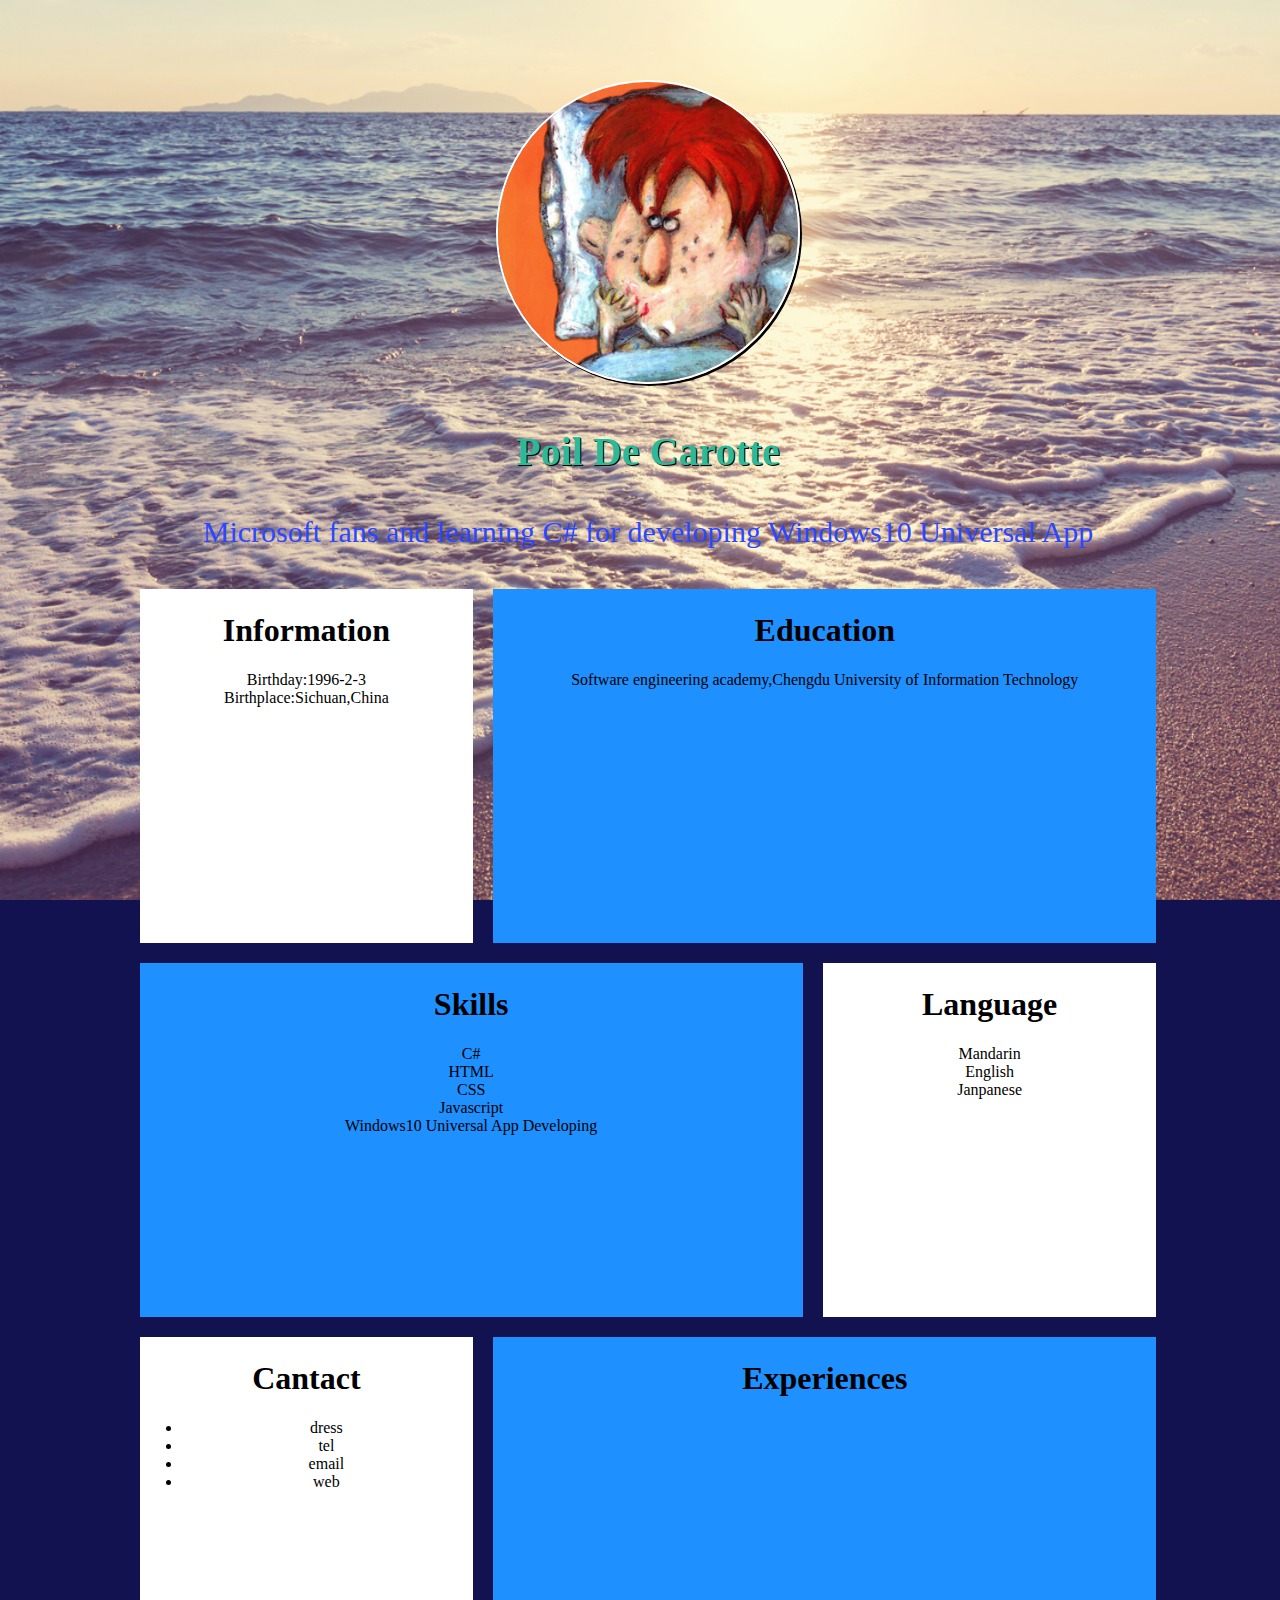
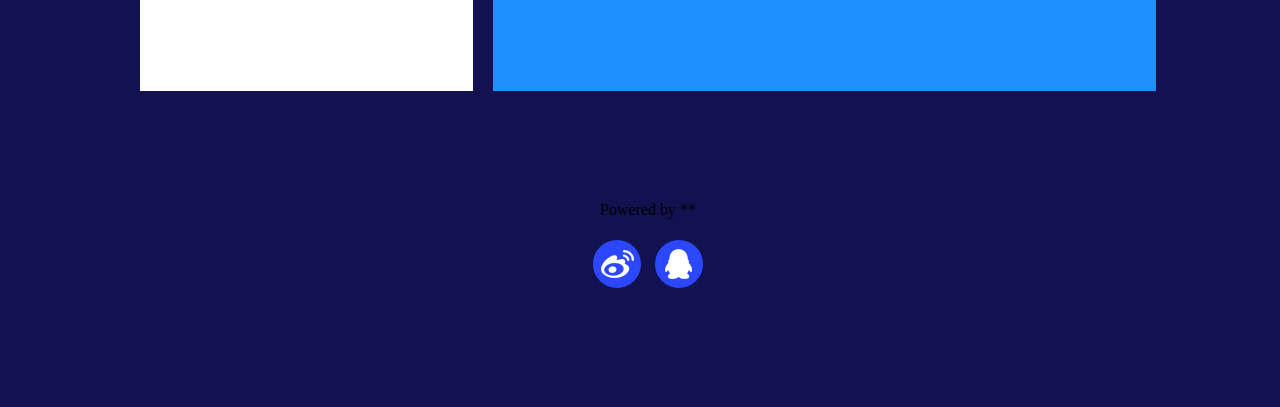
==== index.html @ 4a53b92a "carrote" ====
<!DOCTYPE html>
<html lang="en">
<head>
    <meta charset="UTF-8">
    <title>Poil De Carotte</title>
        <link href="logo.css" rel="stylesheet" type="text/css"/>
    <link href="container.css" rel="stylesheet" type="text/css">
    <link href="foot.css" rel="stylesheet" type="text/css">
</head>
<body>
<div class="mylogo">
    <div >
        <img class="logo" src="logo.png">
        <p class="name">Poil De Carotte</p>
        <p class="sign">Microsoft fans and learning C# for developing Windows10 Universal App</p>
    </div>
</div>
<div class="container1">
<div class="container">
        <div class="item1">
            <h1>Information</h1>
            <span>Birthday:1996-2-3<br>Birthplace:Sichuan,China</span>
        </div>
        <div class="item2">
            <h1>Education</h1>
            <span>Software engineering academy,Chengdu University of Information Technology</span>
        </div>
    </div>
    <div class="container">
        <div class="item2"><h1>Skills</h1>
            <span>C#<br>HTML<br>CSS<br>Javascript<br>Windows10 Universal App Developing</span></div>
        <div class="item1"><h1>Language</h1>
            <span>Mandarin<br>English<br>Janpanese</span></div>
    </div>
    <div class="container">
        <div class="item1"><h1>Cantact</h1>
            <ul>
                <li>dress</li>
                <li>tel</li>
                <li>email</li>
                <li>web</li>
            </ul>
        </div>
        <div class="item2">
            <h1>Experiences</h1>
            <span></span>
        </div>
</div>
</div>
<div class="foot">
    <p>Powered by **</p>
    <ul>
        <li>
            <a href="#"  class="QQ"><img src="weibo.png">  </a>
        </li>
        <li>
            <a href="#" class="weibo"><img src="QQ.png"> </a>
        </li>
    </ul>
</div>

</body>
</html>
---- logo.css ----
body{
    font-family: 微软雅黑;
    text-align: center;
    background-color: #131251;
    background-image: url("wall.jpg");
    background-repeat: no-repeat;
    background-attachment: fixed;
    background-size: cover;
    width: 100%;
}
.mylogo{
    text-align: center;
    /*width: 350px;*/
    margin-top: 80px;
}
.logo{
    width: 300px;
    height: 300px;
    border-radius: 50%;
    box-shadow:2px 2px 0 black;
    border: 2px solid #fff;
}

.name{
    color: #2bb999;
     font-size: 40px;
    text-shadow: 1px 1px 0 black;
    font-weight: bold;
}
.sign{
    color: #2b47ff;
     font-size: 30px;
    word-wrap: break-word;
}
---- container.css ----
.container1{
margin: 0 auto;
    width: 90%;

}
.container{
    margin: 0 auto;
    width:90%;
    /*border: 2px solid black;*/
    display: flex;
   flex-wrap: wrap;
  justify-content: space-around;
}
.container .item1{

    height: 350px;
    background-color: white;
    margin: 10px;
    width: 30%;
   flex: 1  0 auto;
    word-wrap: break-word;
    border: 2px solid transparent;
}
.container .item2{

    height: 350px;
    background-color: dodgerblue;
    border: 2px solid transparent;
    margin: 10px;
    width: 60%;
    flex: 2  0 auto;
    word-wrap: break-word;
}
.container .item2:hover
{
    border: 2px solid white;
}
.container .item1:hover
{
    border: 2px solid dodgerblue;
}
span{
    display: block;

}
---- foot.css ----
.foot ul{
    text-align: center;
    margin: 0;
    padding: 0;
    /*width: 116px;*/
    line-height: 48px;
}
.foot li{
    list-style-type: none;
    display: inline-block;
    margin: 5px;
    padding:0;
     width: 48px;
    height: 48px;
   /* background-color: #2b47ff;
    border-radius: 50%;*/

}
.foot{
    margin: 100px auto ;
}
.foot li a{
    margin: 0;
    padding: 0;
    border-radius: 50%;
   /* !*border: 2px solid floralwhite;*!*/
    background-color: #2b47ff;
    width: 48px;
    height: 48px;
    line-height: 48px;
    text-align: center;
    display: block;
    transition: all 0.4s ease-in;
}
.foot li a:hover{
    background-color: #000;
   /*border-radius: 50%;*/
    /*transition: all 0.4s ease-in;*/
}
/*.foot li a{
    margin: 0;
    padding: 0;
    width: 48px;
    height: 48px;
    background-color: pink;
}*/
/*
.QQ{
    background: url("QQ.png") 0 -48px no-repeat;
}
.QQ a:hover{
    background: url("QQ.png") 0 0 no-repeat;
}
.weibo{
    background: url("weibo.png") 0 -48px no-repeat;
}
.weibo a:hover{
    background: url("weibo.png") 0 0 no-repeat;
}*/
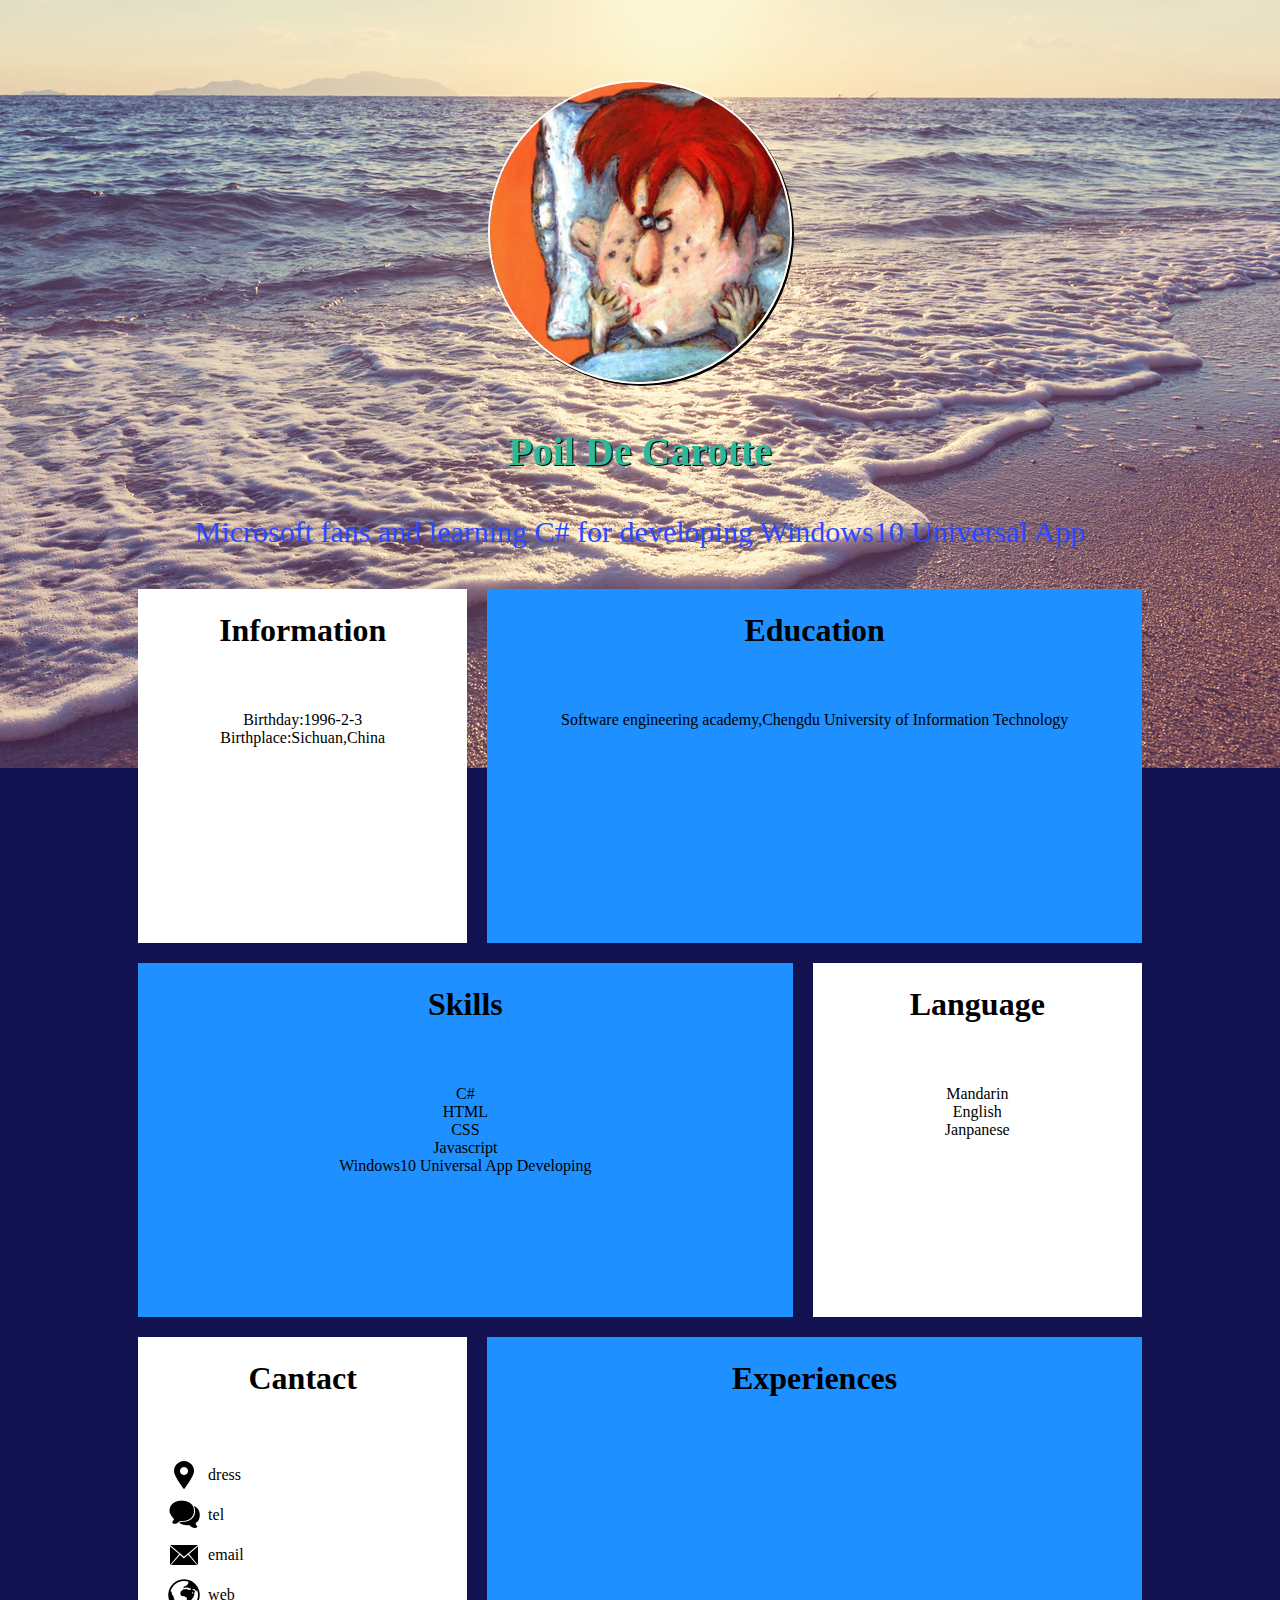
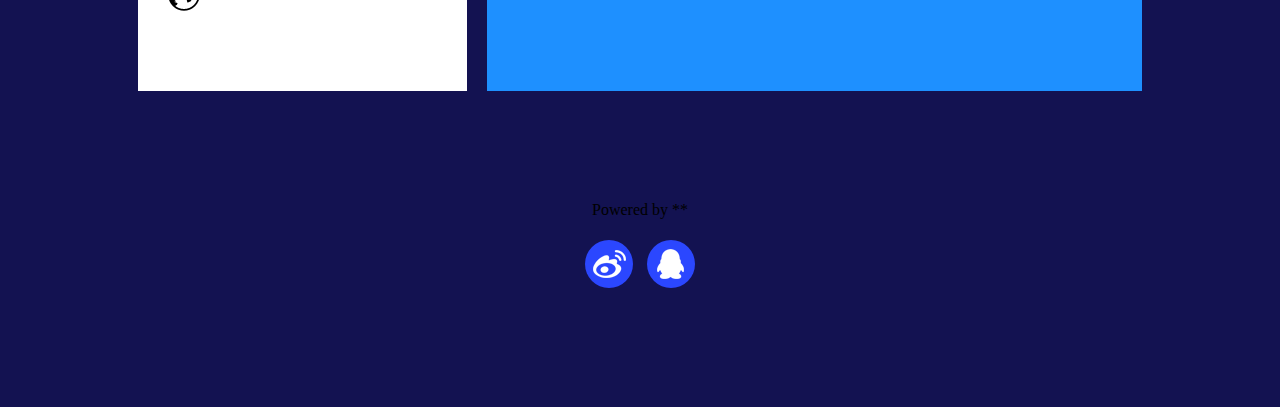
==== commit 9f6d5cda: "myPagesecond" ====
--- a/index.html
+++ b/index.html
@@ -33,12 +33,13 @@
             <span>Mandarin<br>English<br>Janpanese</span></div>
     </div>
     <div class="container">
-        <div class="item1"><h1>Cantact</h1>
-            <ul>
-                <li>dress</li>
-                <li>tel</li>
-                <li>email</li>
-                <li>web</li>
+        <div class="item1">
+            <h1>Cantact</h1>
+            <ul class="contact">
+                <li class="location">dress</li>
+                <li class="conversation">tel</li>
+                <li class="mail">email</li>
+                <li class="world">web</li>
             </ul>
         </div>
         <div class="item2">
--- a/logo.css
+++ b/logo.css
@@ -6,8 +6,8 @@
     background-image: url("wall.jpg");
     background-repeat: no-repeat;
     background-attachment: fixed;
-    background-size: cover;
-    width: 100%;
+    /*background-size: cover;*/
+    /*width: 100%;*/
 }
 .mylogo{
     text-align: center;
--- a/container.css
+++ b/container.css
@@ -42,4 +42,38 @@
 span{
     display: block;
 
+}
+
+h1{
+    padding-bottom:40px;
+}
+.contact{
+    list-style-type: none;
+}
+.contact li{
+    line-height: 32px;
+    margin: 8px;
+    padding-left: 40px;
+    height: 32px;
+    background-repeat: no-repeat;
+}
+.contact{
+    line-height: 32px;
+    margin-left: 20px;
+    padding: 0;
+    text-align: left;
+}
+.contact .location{
+
+    background-image: url("location.png");
+
+}
+.contact .conversation{
+    background-image: url("conversation.png");
+}
+.contact .mail{
+    background-image: url("mail.png");
+}
+.contact .world{
+    background-image: url("world.png");
 }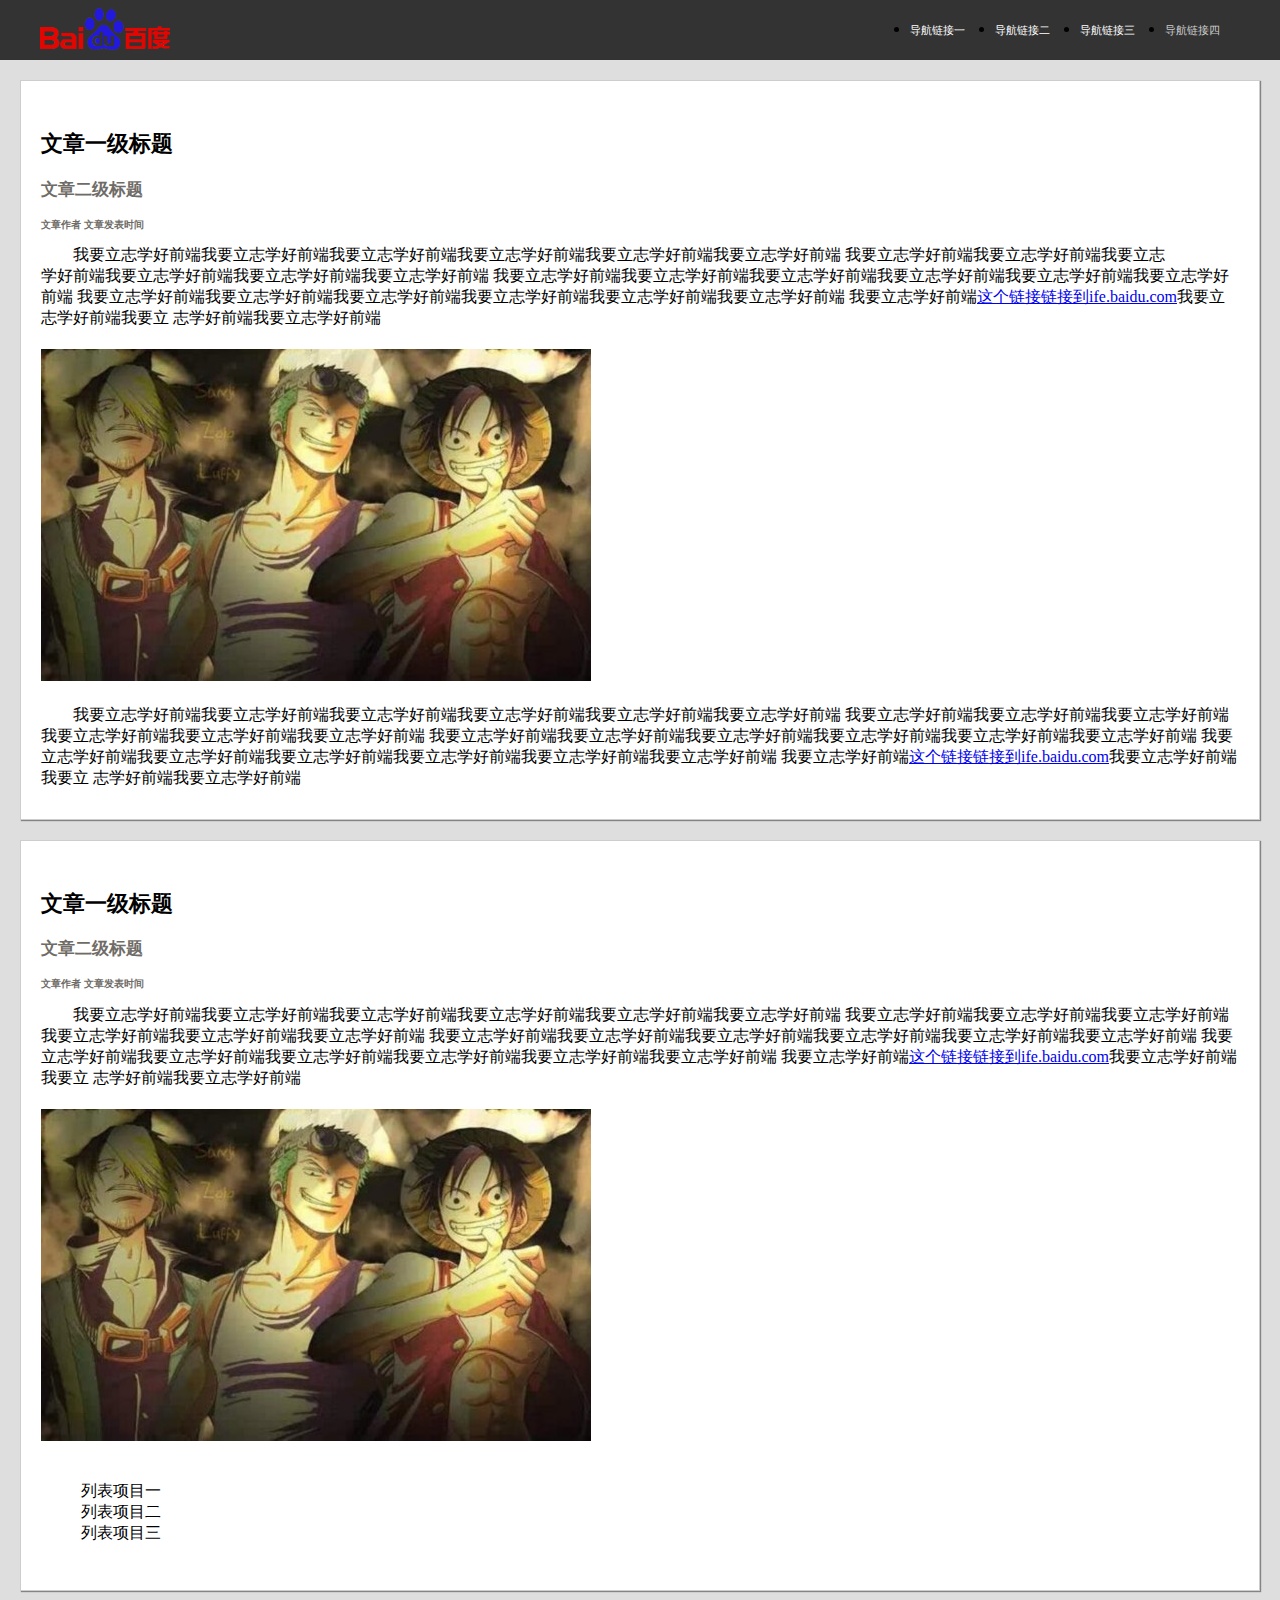
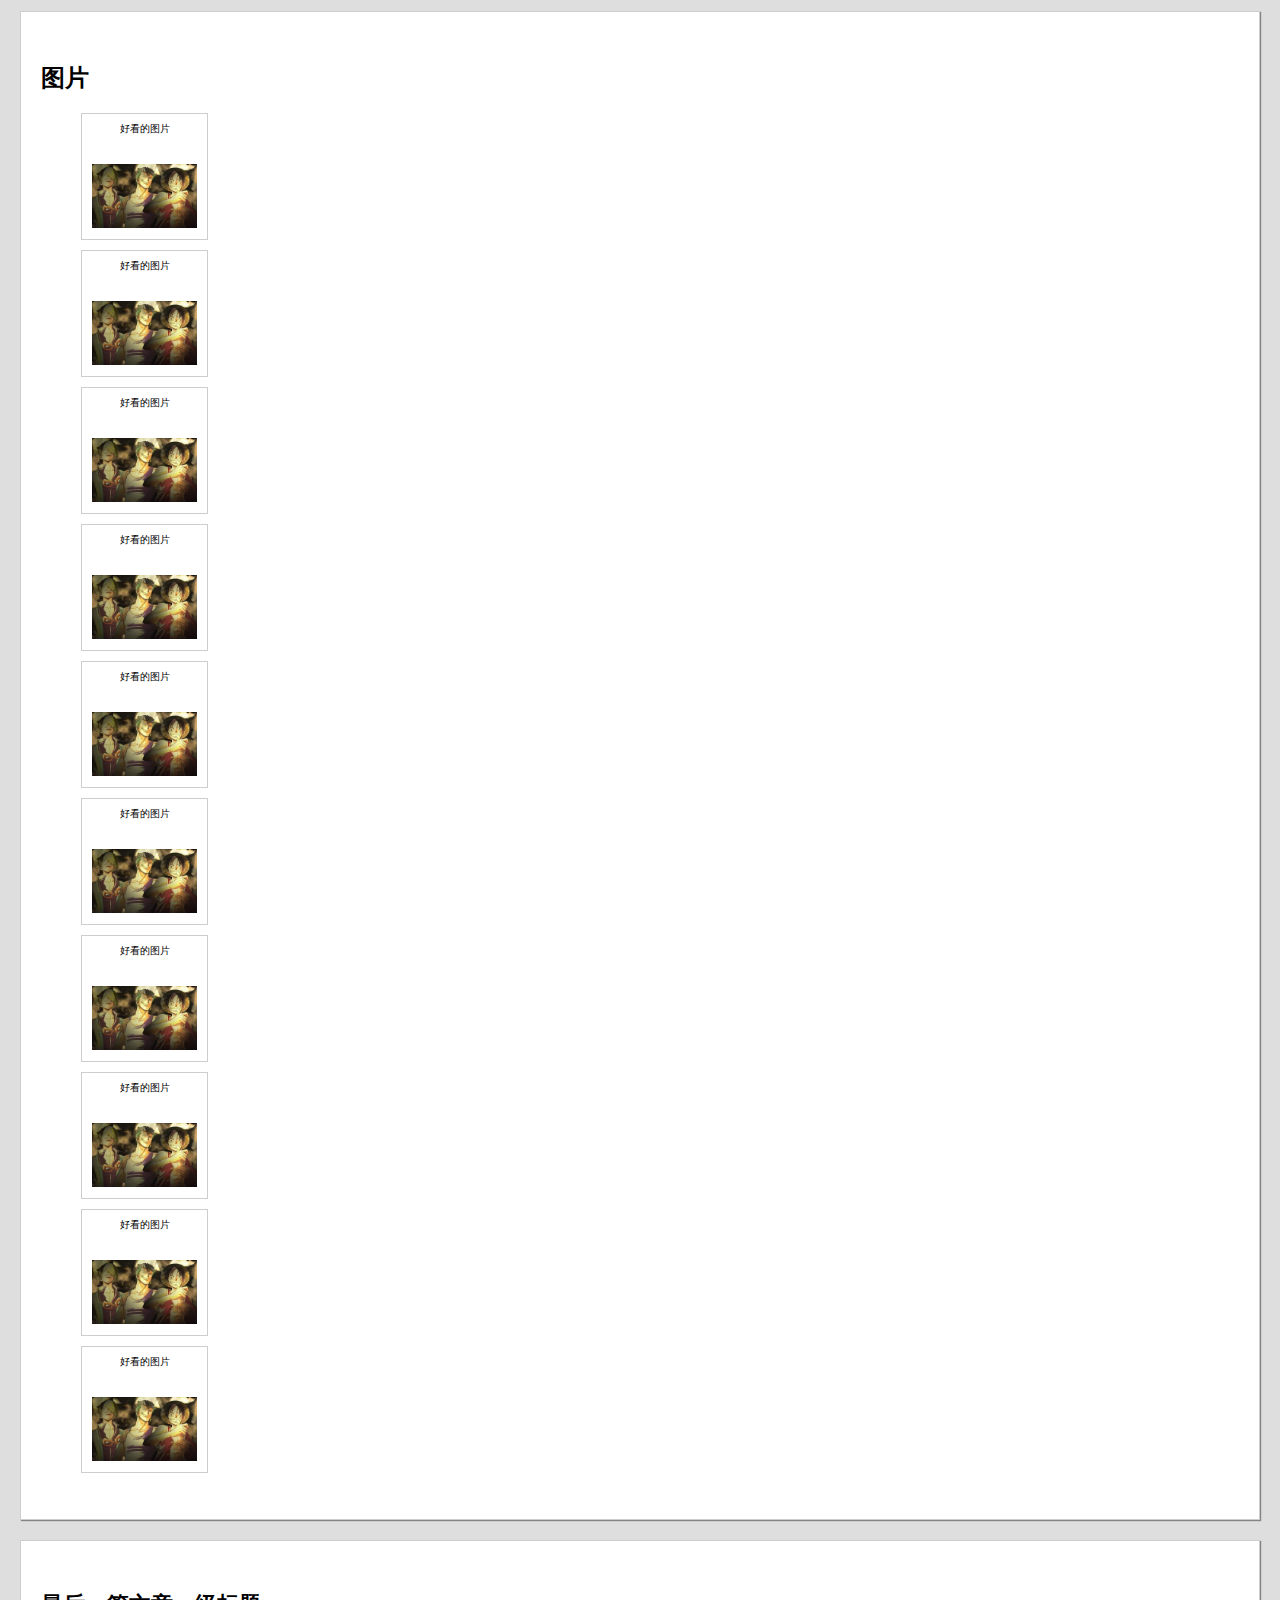
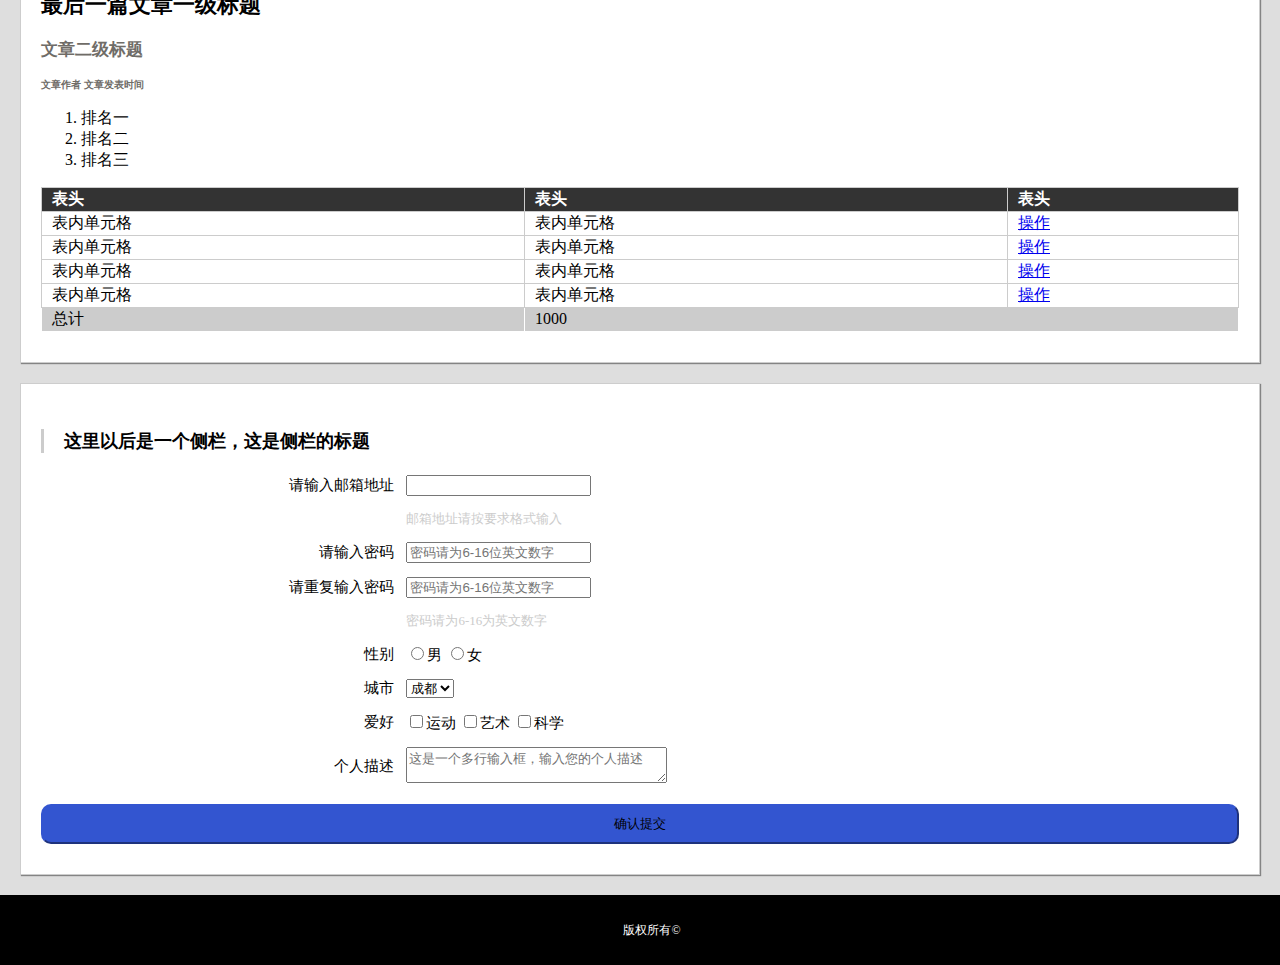
==== commit ae253949: "IFE2" ====
--- a/index.html
+++ b/index.html
@@ -2,63 +2,283 @@
 <html lang="en">
 <head>
     <meta charset="UTF-8">
-    <title>Poil De Carotte</title>
-        <link href="logo.css" rel="stylesheet" type="text/css"/>
-    <link href="container.css" rel="stylesheet" type="text/css">
-    <link href="foot.css" rel="stylesheet" type="text/css">
+    <title>task1</title>
+    <link href="task2.css" rel="stylesheet" type="text/css" >
 </head>
 <body>
-<div class="mylogo">
-    <div >
-        <img class="logo" src="logo.png">
-        <p class="name">Poil De Carotte</p>
-        <p class="sign">Microsoft fans and learning C# for developing Windows10 Universal App</p>
-    </div>
-</div>
-<div class="container1">
-<div class="container">
-        <div class="item1">
-            <h1>Information</h1>
-            <span>Birthday:1996-2-3<br>Birthplace:Sichuan,China</span>
-        </div>
-        <div class="item2">
-            <h1>Education</h1>
-            <span>Software engineering academy,Chengdu University of Information Technology</span>
-        </div>
-    </div>
-    <div class="container">
-        <div class="item2"><h1>Skills</h1>
-            <span>C#<br>HTML<br>CSS<br>Javascript<br>Windows10 Universal App Developing</span></div>
-        <div class="item1"><h1>Language</h1>
-            <span>Mandarin<br>English<br>Janpanese</span></div>
-    </div>
-    <div class="container">
-        <div class="item1">
-            <h1>Cantact</h1>
-            <ul class="contact">
-                <li class="location">dress</li>
-                <li class="conversation">tel</li>
-                <li class="mail">email</li>
-                <li class="world">web</li>
-            </ul>
-        </div>
-        <div class="item2">
-            <h1>Experiences</h1>
-            <span></span>
-        </div>
-</div>
-</div>
-<div class="foot">
-    <p>Powered by **</p>
-    <ul>
-        <li>
-            <a href="#"  class="QQ"><img src="weibo.png">  </a>
-        </li>
-        <li>
-            <a href="#" class="weibo"><img src="QQ.png"> </a>
-        </li>
-    </ul>
-</div>
-
+<div class="header">
+<h1 id="logo">百度</h1>
+<ul>
+    <li><a href="#">导航链接一</a> </li>
+    <li><a href="#">导航链接二</a></li>
+    <li><a href="#">导航链接三</a></li>
+    <li><a class="selected"  href="#">导航链接四</a></li>
+</ul>
+</div>
+<div class="container">
+<h2 class="title1">文章一级标题</h2>
+<h3 class="title2">文章二级标题</h3>
+<h4 class="title3">文章作者 文章发表时间</h4>
+<p>
+    我要立志学好前端我要立志学好前端我要立志学好前端我要立志学好前端我要立志学好前端我要立志学好前端
+    我要立志学好前端我要立志学好前端我要立志<br>学好前端我要立志学好前端我要立志学好前端我要立志学好前端
+    我要立志学好前端我要立志学好前端我要立志学好前端我要立志学好前端我要立志学好前端我要立志学好前端
+    我要立志学好前端我要立志学好前端我要立志学好前端我要立志学好前端我要立志学好前端我要立志学好前端
+    我要立志学好前端<a href="ife.baidu.com">这个链接链接到ife.baidu.com</a>我要立志学好前端我要立
+    志学好前端我要立志学好前端
+</p>
+<img src="dolaamen.jpg" />
+<p>
+    我要立志学好前端我要立志学好前端我要立志学好前端我要立志学好前端我要立志学好前端我要立志学好前端
+    我要立志学好前端我要立志学好前端我要立志学好前端我要立志学好前端我要立志学好前端我要立志学好前端
+    我要立志学好前端我要立志学好前端我要立志学好前端我要立志学好前端我要立志学好前端我要立志学好前端
+    我要立志学好前端我要立志学好前端我要立志学好前端我要立志学好前端我要立志学好前端我要立志学好前端
+    我要立志学好前端<a href="ife.baidu.com">这个链接链接到ife.baidu.com</a>我要立志学好前端我要立
+    志学好前端我要立志学好前端
+</p>
+</div>
+<div class="container">
+    <h2 class="title1">文章一级标题</h2>
+    <h3 class="title2">文章二级标题</h3>
+    <h4 class="title3">文章作者 文章发表时间</h4>
+    <p>
+        我要立志学好前端我要立志学好前端我要立志学好前端我要立志学好前端我要立志学好前端我要立志学好前端
+        我要立志学好前端我要立志学好前端我要立志学好前端我要立志学好前端我要立志学好前端我要立志学好前端
+        我要立志学好前端我要立志学好前端我要立志学好前端我要立志学好前端我要立志学好前端我要立志学好前端
+        我要立志学好前端我要立志学好前端我要立志学好前端我要立志学好前端我要立志学好前端我要立志学好前端
+        我要立志学好前端<a href="ife.baidu.com">这个链接链接到ife.baidu.com</a>我要立志学好前端我要立
+        志学好前端我要立志学好前端
+    </p>
+    <img src="dolaamen.jpg" />
+<ul>
+    <li>列表项目一</li>
+    <li>列表项目二</li>
+    <li>列表项目三</li>
+</ul>
+</div>
+<div class="container">
+<dl>
+    <dt>
+        <h2>图片</h2>
+    </dt>
+    <dd>
+        <div class="item">
+        <p>好看的图片</p>
+            <div class="pic">
+        <img src="dolaamen.jpg" />
+        </div>
+        </div>
+    </dd>
+    <dd>
+        <div class="item">
+        <p>好看的图片</p>
+            <div class="pic">
+        <img src="dolaamen.jpg" />
+            </div>
+        </div>
+    </dd>
+    <dd>
+        <div class="item">
+        <p>好看的图片</p>
+            <div class="pic">
+        <img src="dolaamen.jpg" />
+        </div>
+        </div>
+    </dd>
+    <dd>
+        <div class="item">
+        <p>好看的图片</p>
+            <div class="pic">
+        <img src="dolaamen.jpg" />
+        </div>
+        </div>
+    </dd>
+    <dd>
+        <div class="item">
+        <p>好看的图片</p>
+            <div class="pic">
+        <img src="dolaamen.jpg" />
+        </div>
+        </div>
+    </dd>
+    <dd>
+        <div class="item">
+        <p>好看的图片</p>
+            <div class="pic">
+        <img src="dolaamen.jpg" />
+        </div>
+        </div>
+    </dd>
+    <dd>
+        <div class="item">
+        <p>好看的图片</p>
+            <div class="pic">
+        <img src="dolaamen.jpg" />
+        </div>
+        </div>
+    </dd>
+    <dd>
+        <div class="item">
+        <p>好看的图片</p>
+            <div class="pic">
+        <img src="dolaamen.jpg" />
+        </div>
+        </div>
+    </dd>
+    <dd>
+        <div class="item">
+        <p>好看的图片</p>
+            <div class="pic">
+        <img src="dolaamen.jpg" />
+        </div>
+        </div>
+    </dd>
+    <dd>
+        <div class="item">
+        <p>好看的图片</p>
+            <div class="pic">
+        <img src="dolaamen.jpg" />
+        </div>
+        </div>
+    </dd>
+</dl>
+</div>
+
+
+<div class="container">
+<h2 class="title1">最后一篇文章一级标题</h2>
+<h3 class="title2">文章二级标题</h3>
+<h4 class="title3">文章作者 文章发表时间</h4>
+<ol>
+    <li>排名一</li>
+    <li>排名二</li>
+    <li>排名三</li>
+</ol>
+
+<table border="1px">
+    <tr>
+        <th>表头</th>
+        <th>表头</th>
+        <th>表头</th>
+    </tr>
+    <tr>
+        <td>表内单元格</td>
+        <td>表内单元格</td>
+        <td><a href="#">操作</a> </td>
+    </tr>
+    <tr>
+        <td>表内单元格</td>
+        <td>表内单元格</td>
+        <td><a href="#">操作</a> </td>
+    </tr>
+    <tr>
+        <td>表内单元格</td>
+        <td>表内单元格</td>
+        <td><a href="#">操作</a> </td>
+    </tr>
+    <tr>
+        <td>表内单元格</td>
+        <td>表内单元格</td>
+        <td><a href="#">操作</a> </td>
+    </tr>
+
+    <tr class="tfoot">
+        <td>总计</td>
+        <td colspan="2">1000</td>
+    </tr>
+
+</table>
+</div>
+
+
+<div class="container" id="side">
+<h2>这里以后是一个侧栏，这是侧栏的标题</h2>
+<!--<h2>侧栏注册窗口标题</h2>-->
+<form>
+    <table>
+        <tr>
+            <td class="one">
+    请输入邮箱地址
+            </td>
+            <td>
+    <input type="email" name="email">
+            </td>
+        </tr>
+        <tr>
+            <td class="one"></td>
+            <td class="tip">
+    邮箱地址请按要求格式输入
+            </td>
+        </tr>
+    <tr>
+        <td class="one">
+    请输入密码
+        </td>
+        <td>
+    <input type="password" name="password" maxlength="16" min="6"placeholder="密码请为6-16位英文数字">
+        </td>
+    </tr>
+        <tr>
+            <td class="one">
+    请重复输入密码
+            </td>
+            <td>
+    <input type="password" name="password" maxlength="16" min="6"placeholder="密码请为6-16位英文数字">
+            </td>
+        </tr>
+    <tr>
+        <td class="one"></td>
+        <td class="tip">
+    密码请为6-16为英文数字
+        </td>
+    </tr>
+   <tr>
+       <td class="one">
+    <label>性别</label>
+       </td>
+       <td>
+    <input type="radio" name="sex" value="male">男
+    <input type="radio" name="sex" value="female">女
+       </td>
+   </tr>
+        <tr>
+            <td class="one">
+    <label>城市</label>
+            </td>
+            <td>
+    <select name="city">
+        <option value="成都">成都</option>
+        <option value="广州">广州</option>
+        <option value="上海">上海</option>
+        <option value="北京">北京</option>
+    </select>
+            </td>
+        </tr>
+    <tr>
+        <td class="one">
+    <label>爱好</label>
+        </td>
+        <td>
+    <input type="checkbox" name="hobbies" value="运动">运动
+    <input type="checkbox" name="hobbies" value="艺术">艺术
+    <input type="checkbox" name="hobbies" value="科学">科学
+        </td>
+    </tr>
+    <tr>
+        <td class="one">
+    <label>个人描述</label>
+        </td>
+        <td>
+    <textarea rows="2" cols="30" placeholder="这是一个多行输入框，输入您的个人描述"></textarea>
+        </td>
+        </tr>
+    </table>
+    <input class="enter" type="button" value="确认提交">
+
+
+</form>
+</div>
+
+<footer><p>版权所有&copy;</p></footer>
 </body>
 </html>--- a/task2.css
+++ b/task2.css
@@ -0,0 +1,173 @@
+html{
+     overflow-x: hidden;
+}
+body{
+    margin: 0;
+    padding: 0;
+    background-color: #dedede;
+    font-family: 微软雅黑;
+}
+.header{
+    background-color: #333333;
+    height: 60px;
+    width: 100%;
+    position: relative;
+}
+#logo{
+    float: left;
+    margin-top: 8px;
+    margin-left: 40px;
+    /*padding: 0;*/
+    text-indent: -999px;/*隐藏文字*/
+    width: 100%; /*保证图片能撑开宽度*/
+    background: url("bd_logo.png") no-repeat;
+    background-size: 130px;
+}
+.header ul{
+    list-style-type: disc;
+    position: absolute;
+    right: 30px;
+    margin: 0 20px 0 0;
+    padding: 0;
+}
+.header ul li{
+    float: left;
+    margin-left: 20px;
+    margin-right: 10px;
+
+}
+.header .selected{
+    color: #cdcdcd;
+}
+.header ul li a{
+    text-decoration: none;
+    font-size: 11px;
+    color: #fff;
+    line-height: 60px;
+}
+.container{
+    overflow-x: hidden;
+    height: auto;
+    margin: 20px;
+    border: 1px solid #cdcdcd;
+    background-color: #ffffff;
+    -webkit-box-shadow: 1px 1px 1px #848484;
+    -moz-box-shadow:  1px 1px 1px #848484;
+    box-shadow: 1px 1px 1px #848484;
+    padding: 30px 20px ;
+}
+.container img{
+    margin:20px 0;
+}
+.title1{
+    font-size: 22px;
+}
+.title2{
+    margin-top: 18px;
+    font-size: 17px;
+    color: #6f6c67;
+}
+.title3{
+    margin-top: 15px;
+    font-size: 10px;
+    color: #6f6c67;
+}
+.container ul{
+    list-style-type: none;
+}
+p{
+    text-indent: 2em;
+    margin:0;
+    padding: 0;
+}
+.item{
+    width:125px;
+    height:125px;
+    border: 1px solid #cdcdcd;
+    font-size: 10px;
+    text-align: center;
+    padding: 0;
+    margin:10px 0;
+}
+.item p{
+    margin: 0;
+    padding: 0;
+    line-height: 30px;
+    text-indent: 0;
+}
+.item .pic{
+    width: auto;
+    height: auto;
+    margin: 20px 10px 10px 10px ;
+}
+.item img{
+    width:100%;
+    height: 100%;
+    margin: 0;
+}
+.container table{
+    border-collapse: collapse;
+    width:100%;
+    margin: 0;
+    border-color: #cccccc;
+}
+.container table th{
+    text-align: left;
+    background-color: #333333;
+    border:1px solid #cccccc;
+    color: #ffffff;
+    padding-left: 10px;
+}
+.container table td{
+    border:1px solid #cccccc;
+    padding-left: 10px;
+}
+.container table .tfoot td{
+    border: 1px solid #ffffff;
+    background-color: #cccccc;
+}
+#side h2{
+    border-left: 3px solid  #cccccc;
+    padding-left: 20px;
+    font-size: 18px;
+    text-align: left;
+}
+#side{
+    text-align: center;
+}
+#side table{
+    font-size: 15px;
+    border: hidden;
+}
+#side table tr{
+    border: hidden;
+}
+#side table td{
+    border: hidden;
+    text-align: left;
+    padding:7px 6px;
+}
+#side table .one{
+    text-align: right;
+}
+#side .tip{
+    font-size: 13px;
+    color: #cccccc;
+}
+#side .enter{
+    width: 100%;
+    height: 40px;
+    margin-top: 10px;
+    background-color: #3355d0;
+   border-radius: 10px;
+    border-color: #3355d0;
+}
+footer{
+    height: 70px;
+    width: 100%;
+    font-size: 12px;
+    text-align: center;
+    background-color: #000000;
+    line-height: 70px;
+    color: #ffffff;
+}